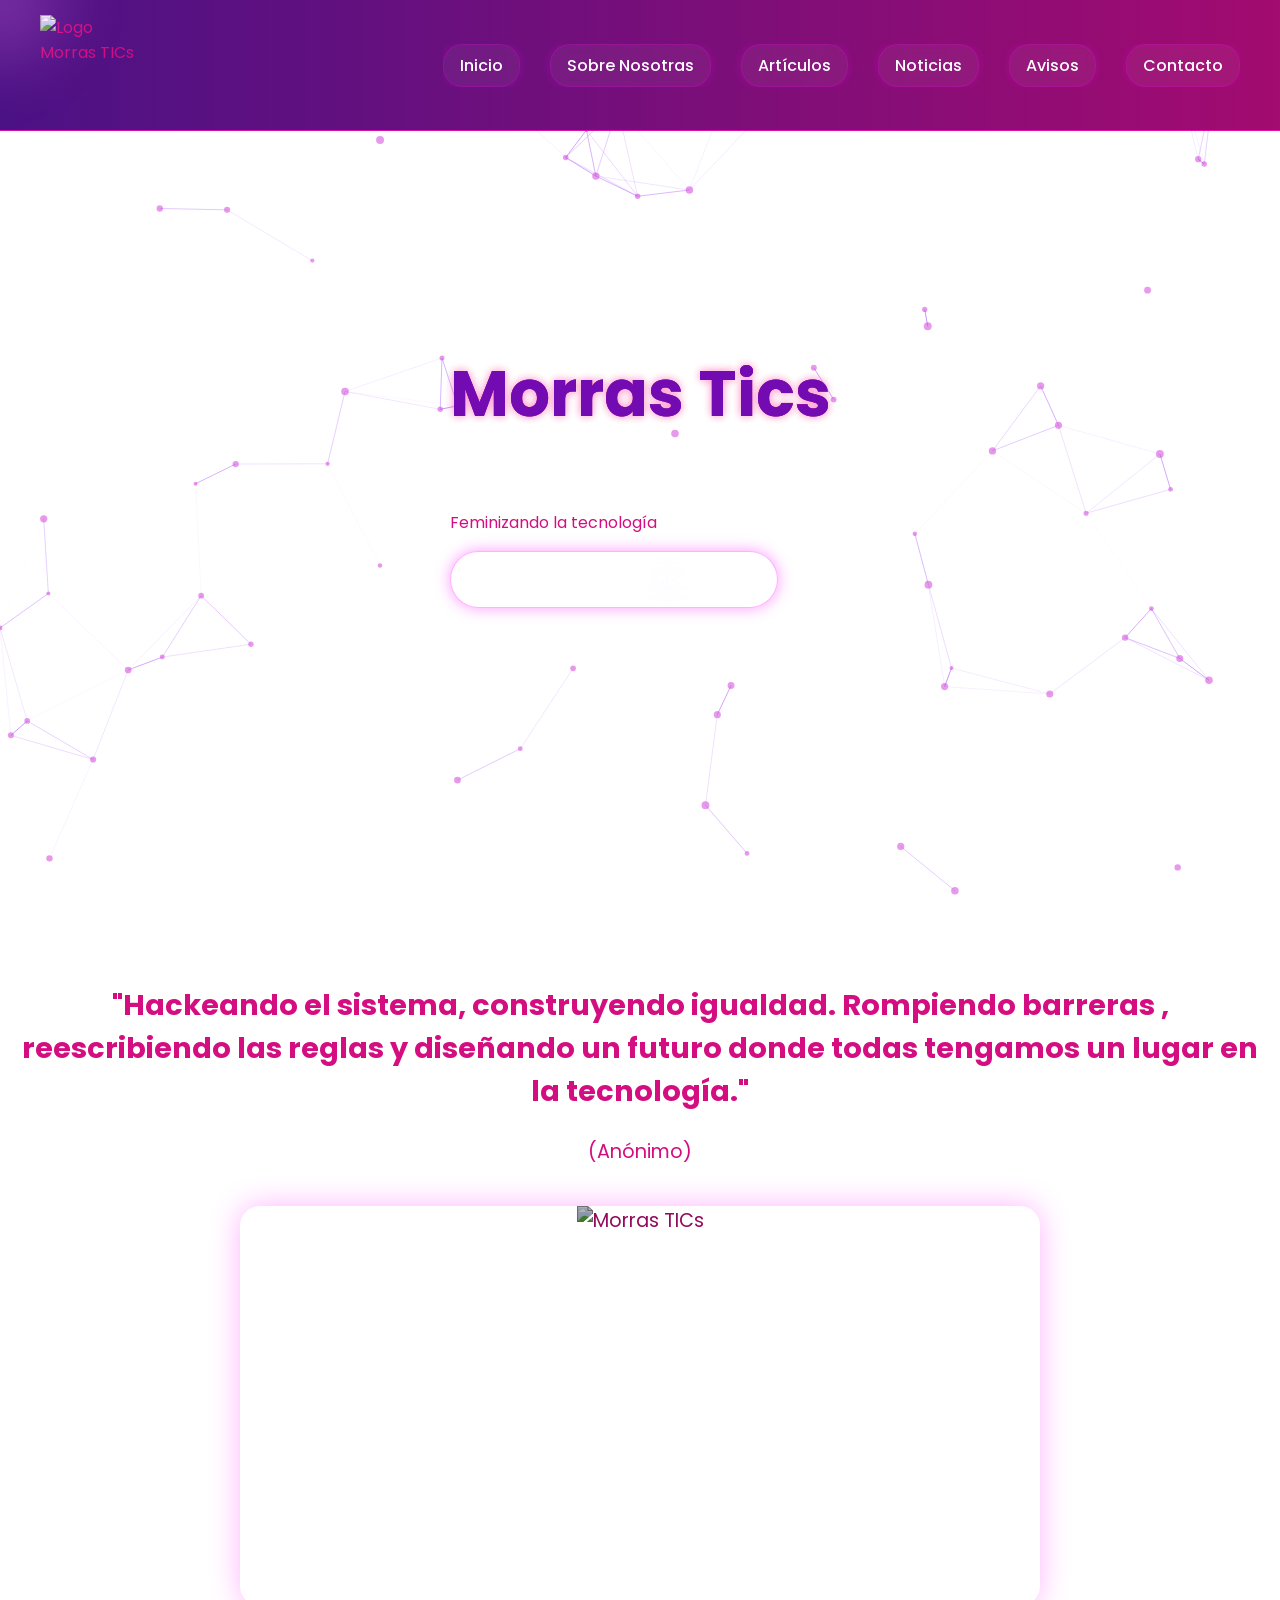
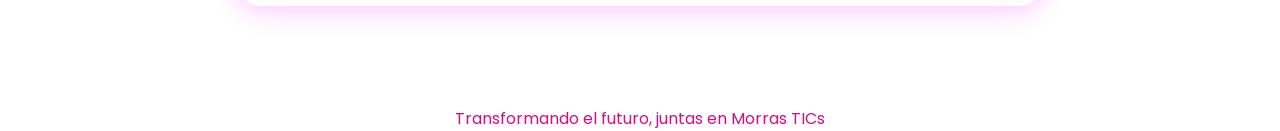
==== index.html @ bbebdf14 "Cambios a los estilos de la pagina de inicio" ====
<!DOCTYPE html>
<html lang="es">
<head>
  <meta charset="UTF-8">
  <meta name="viewport" content="width=device-width, initial-scale=1.0">
  <title>Morras Tics</title>
  <link rel="stylesheet" href="css/global.css">
  <link rel="stylesheet" href="css/styles.css">
</head>

<body>

<!-- ✅ cursor-luz DENTRO del body -->
<div class="cursor-luz"></div>

<header>
  <div class="logo-container">
    <img src="assets/img/logo-morras-tics.png" alt="Logo Morras TICs" class="logo-img">
  </div>
  <nav class="nav">
    <a href="index.html" class="activo">Inicio</a>
    <a href="SobreNosotras.html">Sobre Nosotras</a>
    <a href="Articulos.html">Artículos</a>
    <a href="Noticias.html">Noticias</a>
    <a href="avisos.html">Avisos</a>
    <a href="Contactos.html">Contacto</a>
  </nav>
</header>

<section class="hero">
  <canvas id="circuitos"></canvas>
  <div class="contenedor-hero">
    <h1 class="titulo glitch" data-text="Morras Tics">Morras Tics</h1>
    <p class="subtitulo">Feminizando la tecnología</p>
    <a href="#frase" class="boton">
      <span>Conoce más sobre nosotras</span>
    </a>
  </div>
</section>

<section id="frase" class="frase-seccion">
  <div class="frase-contenido">
    <h2 class="frase-texto">
      "Hackeando el sistema, construyendo igualdad.
      Rompiendo barreras , reescribiendo las reglas y diseñando un futuro donde todas tengamos un lugar en la tecnología."
    </h2>
    <span class="autor">(Anónimo)</span>
  </div>
  <div class="imagen-epica">
    <img src="assets/img/modificacion.png" alt="Morras TICs">
    <div class="overlay"></div>
  </div>
</section>

<footer>
 <center>Transformando el futuro, juntas en Morras TICs</center>
</footer>

<script src="js/script.js"></script>

</body>
</html>
---- css/global.css ----
/* ============================================================
   🎨 CONFIGURACIÓN GLOBAL (LO QUE AFECTA A TODO)
   ============================================================ */

/* Importamos la letra "Poppins" para que el texto se vea moderno */
@import url('https://fonts.googleapis.com/css2?family=Poppins:wght@300;400;600&display=swap');

* {
  box-sizing: border-box; /* Ayuda a que los tamaños de los cuadros no se descontrolen */
  scroll-behavior: smooth; /* Hace que al hacer clic en un link, la página "deslice" suavemente */
}

body {
  margin: 0;
  font-family: 'Poppins', sans-serif;
  /* Fondo con un degradado circular: del azul casi negro al negro total */
  background: radial-gradient(circle at top, #ffffff, #ffffff);
  color: #fff;
  overflow-x: hidden; /* Evita que la página baile de izquierda a derecha */
}

/* ============================================================
   🏢 CABECERA Y LOGO (EL TECHO DE LA WEB)
   ============================================================ */

header {
  position: fixed; /* Se queda siempre arriba de la pantalla */
  top: 0;
  width: 100%;
  display: flex; /* Alinea los elementos en fila */
  justify-content: space-between; /* Logo a la izquierda, menú a la derecha */
  align-items: center;
  padding: 15px 40px;
  z-index: 100; /* Asegura que esté por encima de todo */
background: linear-gradient(90deg, #4b1285 0%, #a20b70 100%);  backdrop-filter: blur(12px); /* Efecto de cristal borroso */
  border-bottom: 1px solid rgba(252,15,192, 0.76);
  flex-wrap: nowrap; /* Evita que el logo y menú se amontonen uno abajo de otro */
}

.logo-container {
  display: flex;
  align-items: center;
  gap: 12px;
  flex-shrink: 0; /* Impide que el logo se haga chiquito si falta espacio */
}

.logo-img {
  width: 80px;
  aspect-ratio: 1 / 1;
  object-fit: contain;
}

/* ============================================================
   🖱️ MENÚ DE NAVEGACIÓN (LOS BOTONES)
   ============================================================ */

.nav {
  display: flex;
  gap: 15px;
  align-items: center;
  overflow-x: auto; /* Si no caben los botones (en celular), permite deslizarlos de lado */
  scrollbar-width: none; /* Esconde la barrita de scroll para que se vea limpio */
}

.nav::-webkit-scrollbar { display: none; } /* Lo mismo para Chrome/Safari */

.nav a {
  padding: 8px 16px;
  border-radius: 20px;
  text-decoration: none; /* Quita el subrayado */
  color: #fff;
  font-weight: 500;
  transition: 0.3s;
  background: rgba(255, 255, 255, 0.05);
  border: 1px solid rgba(255, 0, 255, 0.2);
  white-space: nowrap; /* Evita que el texto del botón se rompa en dos líneas */
}

/* Cuando pasas el mouse por encima del botón */
.nav a:hover {
  color: #ff00ff; /* Cambia a rosa neón */
  box-shadow: 0 0 20px #ff00ff; /* Brilla como un foco neón */
  transform: translateY(-2px); /* Sube un poquito */
}

/* ============================================================
   ✨ EFECTOS ESPECIALES (GLITCH Y LUZ)
   ============================================================ */

/* El círculo de luz que sigue al ratón */
.cursor-luz {
  position: fixed;
  width: 200px;
  height: 200px;
  background: radial-gradient(circle, #ff00ff40, transparent 70%);
  pointer-events: none; /* El mouse no "choca" con este círculo */
  border-radius: 50%;
  transform: translate(-50%, -50%);
  z-index: 9999;
  filter: blur(20px);
}

/* Título con efecto de "error visual" o Glitch */
.glitch {
  position: relative;
  color: #ffffff;
  text-shadow: 0 0 20px #ff00ff;
}

/* Contenedor del título para asegurar que el brillo no se corte */
.glitch {
  position: relative;
  display: inline-block;
  color: #ffffff;
  /* Un resplandor base muy tenue */
  text-shadow: 0 0 10px rgba(245, 0, 135, 0.2); 
}

.glitch::before, .glitch::after {
  content: attr(data-text);
  position: absolute;
  top: 0;
  left: 0;
  width: 100%;
  height: 100%;
  opacity: 0.8; /* Subimos un poco la opacidad para que se note más */
}

.glitch::before {
  color: #f50087; /* Rosa Mexicano */
  z-index: -1;
  /* Animación: Movimiento + Cambio de brillo */
  animation: elegantVibrationTop 1.5s ease-in-out infinite;
}

.glitch::after {
  color: #4b1285; /* Morado Profundo */
  z-index: -2;
  animation: elegantVibrationBottom 1.5s ease-in-out infinite;
}

/* Animación: Movimiento sutil + Resplandor variable */
@keyframes elegantVibrationTop {
  0%, 100% { 
    transform: translate(0); 
    filter: blur(0px);
  }
  15% { 
    transform: translate(-2px, 1px); 
    filter: blur(1px); /* Un pequeño desenfoque lo hace ver más "luz" que "error" */
  }
  30% { 
    transform: translate(0); 
    filter: blur(0px);
  }
}

@keyframes elegantVibrationBottom {
  0%, 100% { 
    transform: translate(0); 
    filter: blur(0px);
  }
  15% { 
    transform: translate(2px, -1px); 
    filter: blur(1.5px);
    opacity: 0.5;
  }
  30% { 
    transform: translate(0); 
    filter: blur(0px);
  }
}

/* ============================================================
   📱 ADAPTACIÓN PARA CELULARES
   ============================================================ */

@media (max-width: 768px) {
  .titulo { font-size: 2.5rem; }
  
  header {
    padding: 10px 15px; /* Menos espacio en los bordes */
  }

  .nav a {
    font-size: 0.78rem; /* Letra un poco más chica para que quepan más botones */
    padding: 6px 10px;
  }

  .bloque {
    flex-direction: column; /* Pone la imagen arriba y el texto abajo */
    text-align: center;
  }
}

/* Instrucciones para las animaciones del Glitch */
@keyframes glitchTop {
  0%   { clip-path: inset(0 0 80% 0); transform: translate(-2px, -2px); }
  50%  { clip-path: inset(0 0 20% 0); transform: translate(2px, 2px); }
  100% { clip-path: inset(0 0 80% 0); transform: translate(-2px, -2px); }
}

@keyframes glitchBottom {
  0%   { clip-path: inset(80% 0 0 0); transform: translate(2px, 2px); }
  50%  { clip-path: inset(20% 0 0 0); transform: translate(-2px, -2px); }
  100% { clip-path: inset(80% 0 0 0); transform: translate(2px, 2px); }
}
---- css/styles.css ----
/* Importamos una fuente bonita (Poppins) desde Google */
@import url('https://fonts.googleapis.com/css2?family=Poppins:wght@300;400;600&display=swap');

* {
  /* Esto hace que el tamaño de las cajas sea más fácil de calcular */
  box-sizing: border-box;
  /* Hace que al movernos por la página, el scroll sea suave y no de golpe */
  scroll-behavior: smooth;
}

body {
  margin: 0; /* Quita los espacios en blanco automáticos en los bordes */
  font-family: 'Poppins', sans-serif; /* Aplica la fuente que importamos */
  background: #fffff; /* Color de fondo rosa suave */
  color: rgb(212, 13, 129); /* Color de las letras (un rosa fuerte) */
  overflow-x: hidden; /* Evita que la página se mueva hacia los lados */
}

/* ============================================================
   BARRA DE NAVEGACIÓN (HEADER)
   ============================================================ */

header {
  position: fixed; /* Se queda pegada arriba aunque bajes en la página */
  top: 0;
  width: 100%;
  display: flex; /* Alinea logo y menú en una fila */
  justify-content: space-between; /* Pone el logo a la izquierda y el menú a la derecha */
  align-items: center; /* Los centra verticalmente */
  padding: 15px 40px;
  z-index: 100; /* Asegura que siempre esté por encima de todo lo demás */
  background: linear-gradient(90deg, #4b1285 0%, #a20b70 100%);  backdrop-filter: blur(12px); /* Efecto de vidrio esmerilado/borroso */
  border-bottom: 1px solid rgba(252,15,192, 0.76); /* Línea delgadita abajo */
}

.logo-img {
  width: 100px;
  aspect-ratio: 1 / 1; /* Mantiene el logo siempre cuadrado */
  object-fit: contain; /* Ajusta la imagen sin que se corte */
}

/* El contenedor de los botones del menú */
.nav {
  display: flex;
  gap: 30px; /* Espacio entre cada botón */
  align-items: center;
}

/* Estilo de los links de navegación */
.nav a {
  position: relative;
  padding: 8px 16px;
  border-radius: 20px;
  text-decoration: none; /* Quita el subrayado feo de los links */
  color: #ffffff;
  font-weight: 500;
  transition: 0.3s; /* Hace que los cambios de color sean suaves */
  background: rgba(255, 255, 255, 0.05);
  backdrop-filter: blur(6px);
  border: 1px solid rgba(255, 0, 255, 0.2);
  box-shadow: 0 0 10px rgba(255, 0, 255, 0.2);
}

/* Efecto cuando pasas el mouse por encima de los botones */
.nav a:hover {
  color: #cf8bf4; /* Cambia a rosa neón */
  box-shadow: 0 0 20px #ee83ee, inset 0 0 10px #ce92ce; /* Brillo neón */
  transform: translateY(-2px); /* El botón sube un poquito */
}

/* ============================================================
   SECCIÓN DE BIENVENIDA (HERO)
   ============================================================ */

.hero {
  height: 100vh; /* Ocupa el 100% del alto de la pantalla */
  display: flex;
  justify-content: center;
  align-items: center;
  flex-direction: column; /* Pone el título arriba y el contenido abajo */
}

/* Fondo especial (si usas un fondo animado con código JavaScript) */
canvas {
  position: absolute;
  width: 100%;
  height: 100%;
}

.titulo {
  font-size: 4rem; /* Tamaño de letra muy grande */
  color: #720cb2;
  text-align: center;
}

/* ============================================================
   IMAGEN ÉPICA Y EFECTOS
   ============================================================ */

.imagen-epica {
  position: relative;
  width: 90%;
  max-width: 800px;
  height: 400px;
  border-radius: 20px;
  overflow: hidden; /* Corta cualquier cosa que se salga de las esquinas redondeadas */
  margin: 40px auto; /* Centra la caja horizontalmente */
  display: block;
  box-shadow: 0 0 30px rgba(255, 0, 255, 0.3);
  transition: 0.4s;
}

.imagen-epica img {
  width: 100%;
  height: 100%;
  object-fit: cover; /* La imagen rellena el cuadro sin deformarse */
  filter: brightness(0.7); /* La oscurece un poquito */
  transition: 0.4s;
}

/* ============================================================
   OTROS ELEMENTOS
   ============================================================ */

.boton {
  display: inline-block;
  padding: 15px 45px;
  border-radius: 40px;
  text-decoration: none;
  color: white;
  font-weight: 600;
  background: rgba(255, 255, 255, 0.08);
  backdrop-filter: blur(10px);
  border: 1px solid rgba(255, 0, 255, 0.3);
  box-shadow: 0 0 15px rgba(255, 0, 255, 0.4);
  cursor: pointer;
}

.frase-seccion {
  padding: 60px 20px;
  text-align: center;
  font-size: 1.2rem;
}

/* El círculo de luz que sigue al cursor (requiere JavaScript para moverse) */
.cursor-luz {
  position: fixed;
  width: 200px;
  height: 200px;
  background: radial-gradient(circle, #e471e453, transparent 70%);
  pointer-events: none;
  border-radius: 50%;
  transform: translate(-50%, -50%); /* Lo centra exactamente en la punta del mouse */
  z-index: 999;
}

/* ============================================================
   ADAPTACIÓN PARA CELULARES (RESPONSIVIDAD)
   ============================================================ */

@media (max-width: 768px) {
  /* Si la pantalla es pequeña (como un celular), aplicamos estos cambios: */
  .titulo {
    font-size: 2.5rem; /* Letra más pequeña */
  }

  .imagen-epica {
    height: 250px; /* Imagen menos alta */
    margin-top: 120px;
  }

  header {
    padding: 10px 20px;
  }

  .nav {
    gap: 10px; /* Menos espacio entre links */
  }

  .nav a {
    font-size: 0.8rem;
    padding: 5px 10px;
  }
}
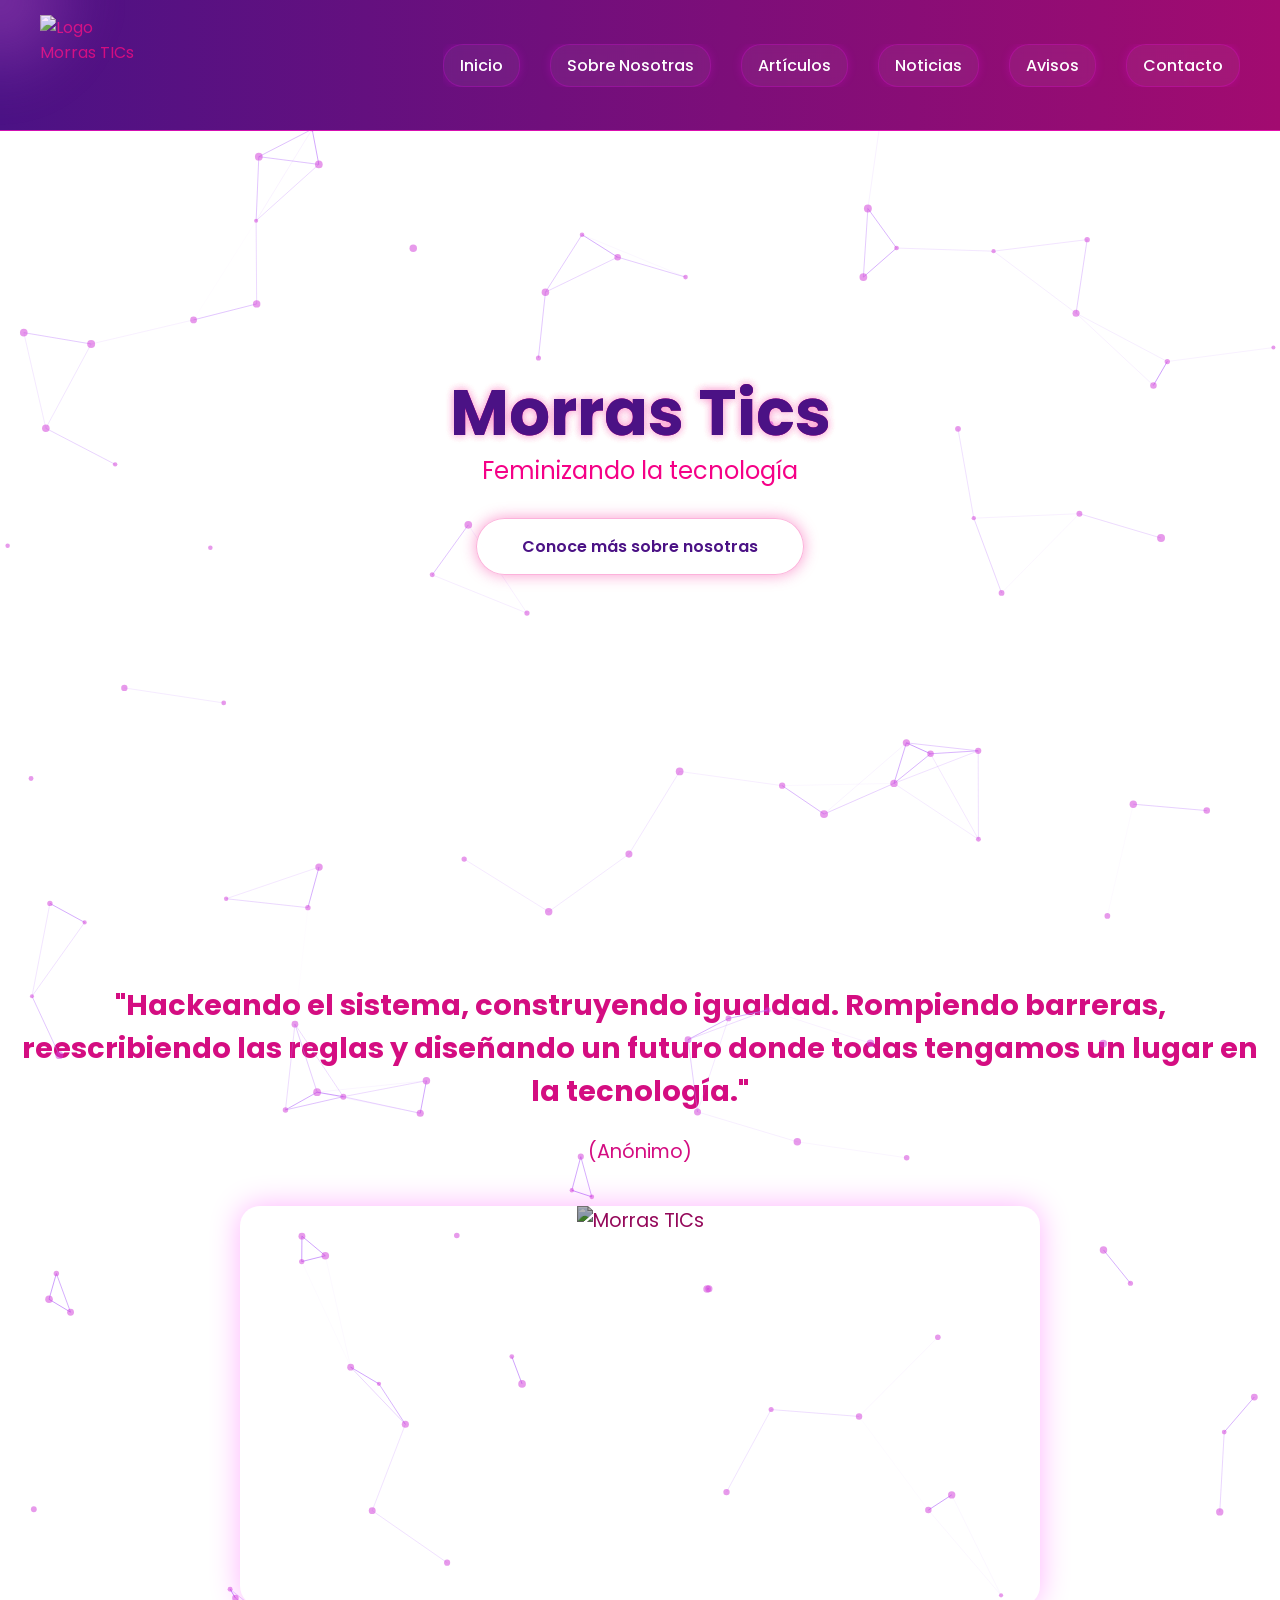
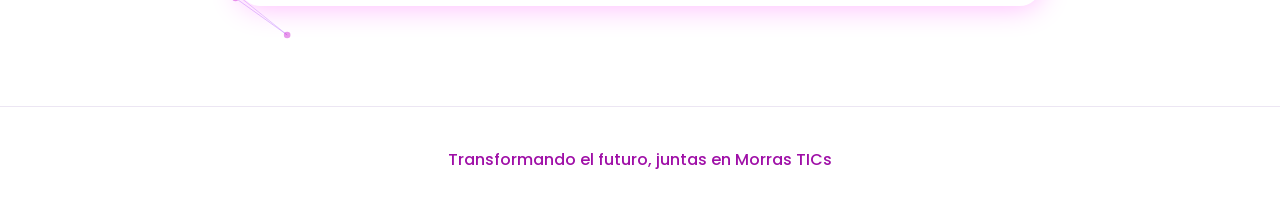
==== commit 1683addb: "Cambios en estilos de páginas inicio y sobre nosotras" ====
--- a/index.html
+++ b/index.html
@@ -26,31 +26,35 @@
     <a href="Contactos.html">Contacto</a>
   </nav>
 </header>
+<div class="page-wrapper">
+  
+  <canvas id="circuitos"></canvas>
 
-<section class="hero">
-  <canvas id="circuitos"></canvas>
-  <div class="contenedor-hero">
-    <h1 class="titulo glitch" data-text="Morras Tics">Morras Tics</h1>
-    <p class="subtitulo">Feminizando la tecnología</p>
-    <a href="#frase" class="boton">
-      <span>Conoce más sobre nosotras</span>
-    </a>
-  </div>
-</section>
+  <section class="hero">
+    <div class="contenedor-hero">
+      <h1 class="titulo glitch" data-text="Morras Tics">Morras Tics</h1>
+      <p class="subtitulo">Feminizando la tecnología</p>
+      <a href="#frase" class="boton">
+        <span>Conoce más sobre nosotras</span>
+      </a>
+    </div>
+  </section>
 
-<section id="frase" class="frase-seccion">
-  <div class="frase-contenido">
-    <h2 class="frase-texto">
-      "Hackeando el sistema, construyendo igualdad.
-      Rompiendo barreras , reescribiendo las reglas y diseñando un futuro donde todas tengamos un lugar en la tecnología."
-    </h2>
-    <span class="autor">(Anónimo)</span>
-  </div>
-  <div class="imagen-epica">
-    <img src="assets/img/modificacion.png" alt="Morras TICs">
-    <div class="overlay"></div>
-  </div>
-</section>
+  <section id="frase" class="frase-seccion">
+    <div class="frase-contenido">
+      <h2 class="frase-texto">
+        "Hackeando el sistema, construyendo igualdad.
+        Rompiendo barreras, reescribiendo las reglas y diseñando un futuro donde todas tengamos un lugar en la tecnología."
+      </h2>
+      <span class="autor">(Anónimo)</span>
+    </div>
+    <div class="imagen-epica">
+      <img src="assets/img/modificacion.png" alt="Morras TICs">
+      <div class="overlay"></div>
+    </div>
+  </section>
+
+</div>
 
 <footer>
  <center>Transformando el futuro, juntas en Morras TICs</center>
--- a/css/global.css
+++ b/css/global.css
@@ -68,7 +68,7 @@
   padding: 8px 16px;
   border-radius: 20px;
   text-decoration: none; /* Quita el subrayado */
-  color: #fff;
+  color: #630d80;
   font-weight: 500;
   transition: 0.3s;
   background: rgba(255, 255, 255, 0.05);
--- a/css/styles.css
+++ b/css/styles.css
@@ -11,7 +11,7 @@
 body {
   margin: 0; /* Quita los espacios en blanco automáticos en los bordes */
   font-family: 'Poppins', sans-serif; /* Aplica la fuente que importamos */
-  background: #fffff; /* Color de fondo rosa suave */
+  background: #ffffff; /* Color de fondo rosa suave */
   color: rgb(212, 13, 129); /* Color de las letras (un rosa fuerte) */
   overflow-x: hidden; /* Evita que la página se mueva hacia los lados */
 }
@@ -72,25 +72,49 @@
    SECCIÓN DE BIENVENIDA (HERO)
    ============================================================ */
 
+/* Esto envuelve el Hero y la Frase */
+.page-wrapper {
+  position: relative; /* Importante para que el canvas sepa dónde alinearse */
+  width: 100%;
+}
+
 .hero {
-  height: 100vh; /* Ocupa el 100% del alto de la pantalla */
+  height: 100vh;
   display: flex;
   justify-content: center;
-  align-items: center;
-  flex-direction: column; /* Pone el título arriba y el contenido abajo */
+  align-items: center;    /* ESTO centra los elementos horizontalmente */
+  flex-direction: column;
+  text-align: center;      /* ESTO asegura que el texto dentro se alinee al medio */
 }
 
 /* Fondo especial (si usas un fondo animado con código JavaScript) */
 canvas {
   position: absolute;
-  width: 100%;
-  height: 100%;
+  top: 0;
+  left: 0;
+  width: 100%;
+  height: 100%; /* Ahora medirá el alto total de Hero + Frase */
+  z-index: 0;    /* Lo ponemos al fondo */
+  pointer-events: none; /* Para que puedas hacer clic en el botón */
 }
 
 .titulo {
-  font-size: 4rem; /* Tamaño de letra muy grande */
-  color: #720cb2;
+  font-size: 4rem;
+  color: #4b1285; /* Morado Morras TIC's */
   text-align: center;
+  margin-bottom: 0; /* ESTO quita el espacio de abajo del título */
+  line-height: 1.1; /* Ajusta la altura de la línea para que no sea tan alta */
+}
+
+.subtitulo {
+  color: #f50087; /* Rosa Mexicano */
+  font-size: 1.5rem;
+  margin-top: 5px;   /* Un espacio muy pequeño para que no se peguen tanto */
+  margin-bottom: 30px; /* Espacio antes del botón */
+  text-align: center;
+  width: 100%;
+  position: relative;
+  z-index: 10;
 }
 
 /* ============================================================
@@ -127,19 +151,39 @@
   padding: 15px 45px;
   border-radius: 40px;
   text-decoration: none;
-  color: white;
+  background: rgba(255, 255, 255, 0.8); 
+  color: #4b1285; 
   font-weight: 600;
-  background: rgba(255, 255, 255, 0.08);
   backdrop-filter: blur(10px);
-  border: 1px solid rgba(255, 0, 255, 0.3);
-  box-shadow: 0 0 15px rgba(255, 0, 255, 0.4);
+  border: 1px solid rgba(245, 0, 135, 0.3);
+  box-shadow: 0 0 15px rgba(245, 0, 135, 0.4);
   cursor: pointer;
+  transition: 0.3s;
+}
+
+.boton:hover {
+  background: rgba(255, 255, 255, 1);
+  box-shadow: 0 0 25px rgba(245, 0, 135, 0.6);
+  transform: translateY(-2px);
 }
 
 .frase-seccion {
   padding: 60px 20px;
   text-align: center;
   font-size: 1.2rem;
+}
+
+footer {
+  padding: 40px 20px;     /* Espacio para que no quede pegado al borde */
+  text-align: center;     /* Centra el texto */
+  color: #9f0fa7;         /* Morado Morras TIC's */
+  font-size: 1rem;
+  font-weight: 500;
+  width: 100%;
+  position: relative;
+  z-index: 10;            /* Por encima del canvas de circuitos */
+  background: transparent;/* Para que se sigan viendo los puntos atrás */
+  border-top: 1px solid rgba(75, 18, 133, 0.1); /* Una línea muy sutil para separar */
 }
 
 /* El círculo de luz que sigue al cursor (requiere JavaScript para moverse) */
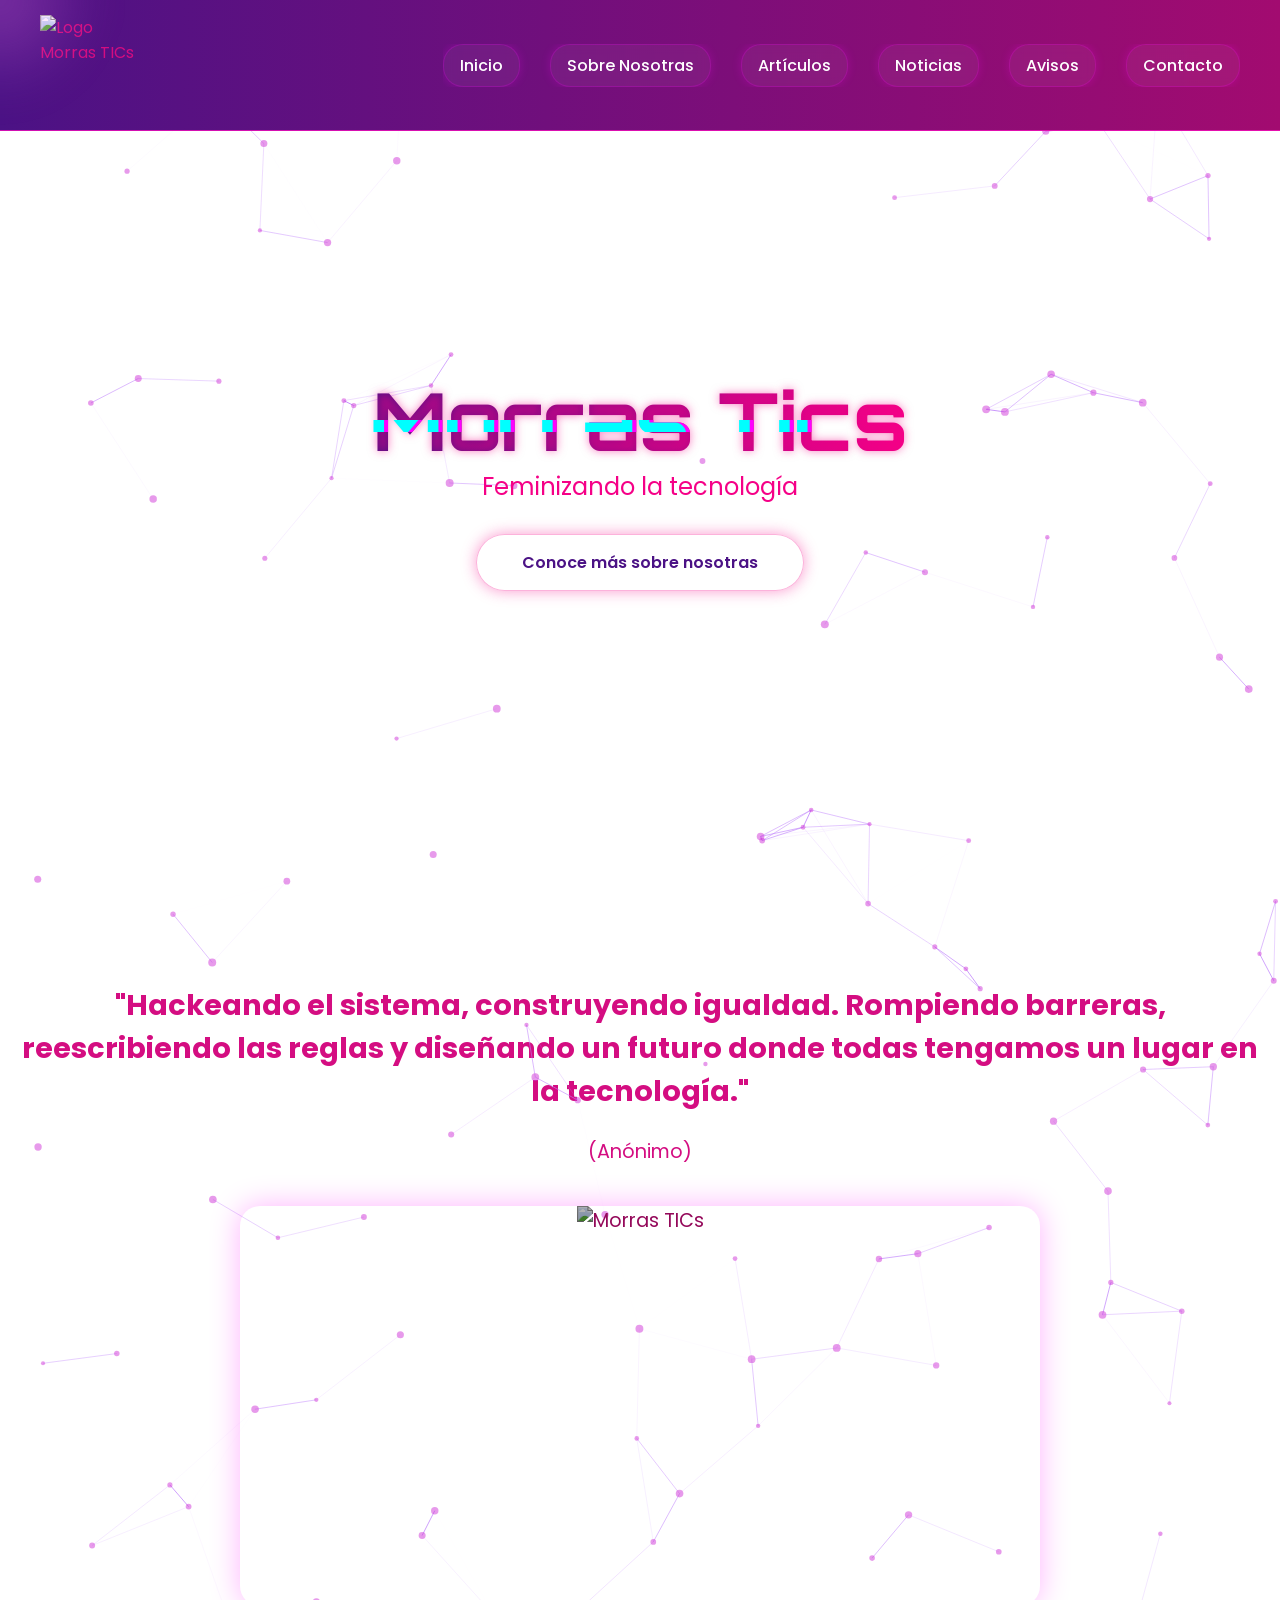
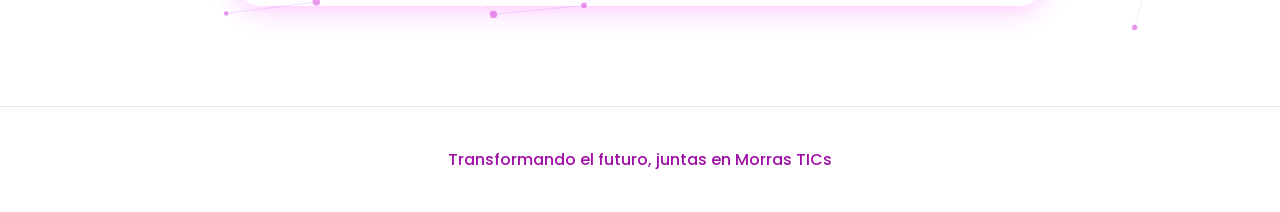
==== commit ae9e591a: "Improve index page title with Orbitron font, glitch effect, and animations - Import 'Orbitron' Googl" ====
--- a/index.html
+++ b/index.html
@@ -4,6 +4,9 @@
   <meta charset="UTF-8">
   <meta name="viewport" content="width=device-width, initial-scale=1.0">
   <title>Morras Tics</title>
+  <link rel="preconnect" href="https://fonts.googleapis.com">
+  <link rel="preconnect" href="https://fonts.gstatic.com" crossorigin>
+  <link href="https://fonts.googleapis.com/css2?family=Orbitron:wght@400..900&display=swap" rel="stylesheet">
   <link rel="stylesheet" href="css/global.css">
   <link rel="stylesheet" href="css/styles.css">
 </head>
--- a/css/global.css
+++ b/css/global.css
@@ -100,20 +100,23 @@
   filter: blur(20px);
 }
 
-/* Título con efecto de "error visual" o Glitch */
-.glitch {
-  position: relative;
-  color: #ffffff;
-  text-shadow: 0 0 20px #ff00ff;
-}
-
-/* Contenedor del título para asegurar que el brillo no se corte */
+/* Título con efecto de "error visual" o Glitch Mejorado */
 .glitch {
   position: relative;
   display: inline-block;
   color: #ffffff;
-  /* Un resplandor base muy tenue */
-  text-shadow: 0 0 10px rgba(245, 0, 135, 0.2); 
+  /* Un resplandor base */
+  text-shadow: 0 0 10px rgba(245, 0, 135, 0.5);
+  animation: neon-pulse 2s infinite ease-in-out;
+}
+
+@keyframes neon-pulse {
+  0%, 100% {
+    text-shadow: 0 0 10px rgba(245, 0, 135, 0.5), 0 0 20px rgba(245, 0, 135, 0.3);
+  }
+  50% {
+    text-shadow: 0 0 20px rgba(245, 0, 135, 0.8), 0 0 40px rgba(245, 0, 135, 0.5), 0 0 60px rgba(245, 0, 135, 0.3);
+  }
 }
 
 .glitch::before, .glitch::after {
@@ -123,52 +126,68 @@
   left: 0;
   width: 100%;
   height: 100%;
-  opacity: 0.8; /* Subimos un poco la opacidad para que se note más */
 }
 
 .glitch::before {
-  color: #f50087; /* Rosa Mexicano */
-  z-index: -1;
-  /* Animación: Movimiento + Cambio de brillo */
-  animation: elegantVibrationTop 1.5s ease-in-out infinite;
+  left: 2px;
+  text-shadow: -2px 0 #ff00ff;
+  clip: rect(44px, 450px, 56px, 0);
+  animation: glitch-anim 5s infinite linear alternate-reverse;
 }
 
 .glitch::after {
-  color: #4b1285; /* Morado Profundo */
-  z-index: -2;
-  animation: elegantVibrationBottom 1.5s ease-in-out infinite;
-}
-
-/* Animación: Movimiento sutil + Resplandor variable */
-@keyframes elegantVibrationTop {
-  0%, 100% { 
-    transform: translate(0); 
-    filter: blur(0px);
-  }
-  15% { 
-    transform: translate(-2px, 1px); 
-    filter: blur(1px); /* Un pequeño desenfoque lo hace ver más "luz" que "error" */
-  }
-  30% { 
-    transform: translate(0); 
-    filter: blur(0px);
-  }
-}
-
-@keyframes elegantVibrationBottom {
-  0%, 100% { 
-    transform: translate(0); 
-    filter: blur(0px);
-  }
-  15% { 
-    transform: translate(2px, -1px); 
-    filter: blur(1.5px);
-    opacity: 0.5;
-  }
-  30% { 
-    transform: translate(0); 
-    filter: blur(0px);
-  }
+  left: -2px;
+  text-shadow: -2px 0 #00ffff;
+  clip: rect(44px, 450px, 56px, 0);
+  animation: glitch-anim2 5s infinite linear alternate-reverse;
+}
+
+@keyframes glitch-anim {
+  0% { clip: rect(31px, 9999px, 94px, 0); }
+  5% { clip: rect(70px, 9999px, 71px, 0); }
+  10% { clip: rect(29px, 9999px, 83px, 0); }
+  15% { clip: rect(16px, 9999px, 91px, 0); }
+  20% { clip: rect(2px, 9999px, 23px, 0); }
+  25% { clip: rect(45px, 9999px, 92px, 0); }
+  30% { clip: rect(31px, 9999px, 41px, 0); }
+  35% { clip: rect(9px, 9999px, 35px, 0); }
+  40% { clip: rect(30px, 9999px, 59px, 0); }
+  45% { clip: rect(54px, 9999px, 63px, 0); }
+  50% { clip: rect(12px, 9999px, 76px, 0); }
+  55% { clip: rect(22px, 9999px, 25px, 0); }
+  60% { clip: rect(71px, 9999px, 97px, 0); }
+  65% { clip: rect(98px, 9999px, 94px, 0); }
+  70% { clip: rect(80px, 9999px, 3px, 0); }
+  75% { clip: rect(52px, 9999px, 62px, 0); }
+  80% { clip: rect(77px, 9999px, 5px, 0); }
+  85% { clip: rect(99px, 9999px, 83px, 0); }
+  90% { clip: rect(45px, 9999px, 23px, 0); }
+  95% { clip: rect(87px, 9999px, 64px, 0); }
+  100% { clip: rect(7px, 9999px, 79px, 0); }
+}
+
+@keyframes glitch-anim2 {
+  0% { clip: rect(65px, 9999px, 100px, 0); }
+  5% { clip: rect(52px, 9999px, 54px, 0); }
+  10% { clip: rect(79px, 9999px, 85px, 0); }
+  15% { clip: rect(18px, 9999px, 92px, 0); }
+  20% { clip: rect(62px, 9999px, 64px, 0); }
+  25% { clip: rect(84px, 9999px, 88px, 0); }
+  30% { clip: rect(16px, 9999px, 18px, 0); }
+  35% { clip: rect(35px, 9999px, 39px, 0); }
+  40% { clip: rect(11px, 9999px, 15px, 0); }
+  45% { clip: rect(19px, 9999px, 21px, 0); }
+  50% { clip: rect(76px, 9999px, 78px, 0); }
+  55% { clip: rect(9px, 9999px, 13px, 0); }
+  60% { clip: rect(89px, 9999px, 91px, 0); }
+  65% { clip: rect(27px, 9999px, 31px, 0); }
+  70% { clip: rect(48px, 9999px, 52px, 0); }
+  75% { clip: rect(69px, 9999px, 73px, 0); }
+  80% { clip: rect(3px, 9999px, 7px, 0); }
+  85% { clip: rect(58px, 9999px, 62px, 0); }
+  90% { clip: rect(93px, 9999px, 97px, 0); }
+  95% { clip: rect(41px, 9999px, 45px, 0); }
+  100% { clip: rect(2px, 9999px, 6px, 0); }
 }
 
 /* ============================================================
--- a/css/styles.css
+++ b/css/styles.css
@@ -87,6 +87,21 @@
   text-align: center;      /* ESTO asegura que el texto dentro se alinee al medio */
 }
 
+.contenedor-hero {
+  animation: fadeInUp 1.2s ease-out forwards;
+}
+
+@keyframes fadeInUp {
+  from {
+    opacity: 0;
+    transform: translateY(30px);
+  }
+  to {
+    opacity: 1;
+    transform: translateY(0);
+  }
+}
+
 /* Fondo especial (si usas un fondo animado con código JavaScript) */
 canvas {
   position: absolute;
@@ -99,11 +114,23 @@
 }
 
 .titulo {
-  font-size: 4rem;
-  color: #4b1285; /* Morado Morras TIC's */
+  font-family: 'Orbitron', sans-serif;
+  font-size: 5rem;
+  background: linear-gradient(90deg, #4b1285, #f50087, #4b1285);
+  background-size: 200% auto;
+  -webkit-background-clip: text;
+  background-clip: text;
+  color: transparent;
   text-align: center;
-  margin-bottom: 0; /* ESTO quita el espacio de abajo del título */
-  line-height: 1.1; /* Ajusta la altura de la línea para que no sea tan alta */
+  margin-bottom: 0;
+  line-height: 1.1;
+  animation: shine 3s linear infinite;
+}
+
+@keyframes shine {
+  to {
+    background-position: 200% center;
+  }
 }
 
 .subtitulo {
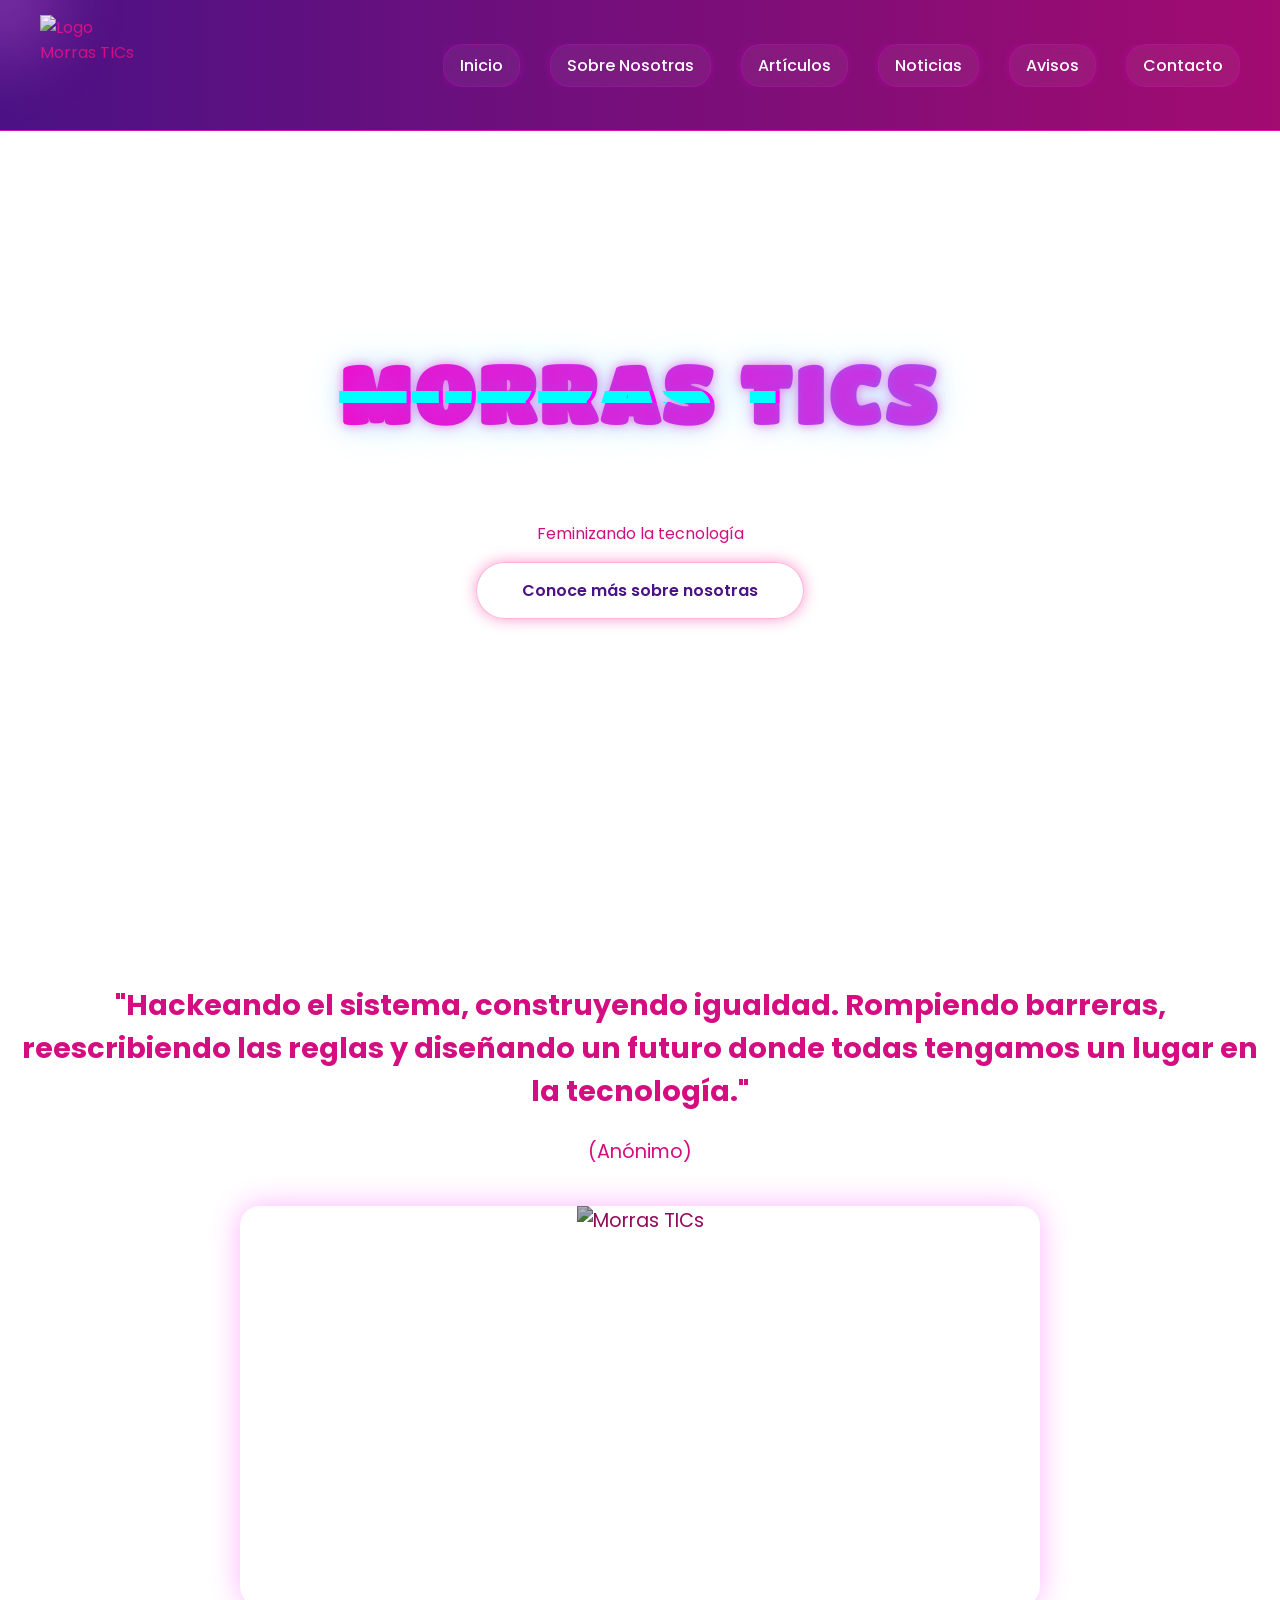
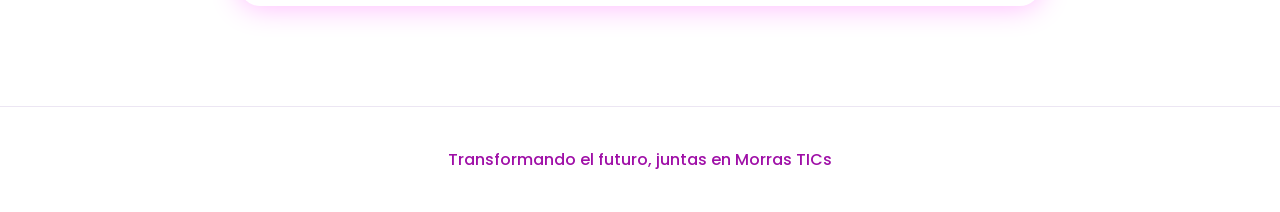
==== commit 3ae50c29: "cambios en la letra" ====
--- a/index.html
+++ b/index.html
@@ -4,9 +4,6 @@
   <meta charset="UTF-8">
   <meta name="viewport" content="width=device-width, initial-scale=1.0">
   <title>Morras Tics</title>
-  <link rel="preconnect" href="https://fonts.googleapis.com">
-  <link rel="preconnect" href="https://fonts.gstatic.com" crossorigin>
-  <link href="https://fonts.googleapis.com/css2?family=Orbitron:wght@400..900&display=swap" rel="stylesheet">
   <link rel="stylesheet" href="css/global.css">
   <link rel="stylesheet" href="css/styles.css">
 </head>
@@ -63,7 +60,5 @@
  <center>Transformando el futuro, juntas en Morras TICs</center>
 </footer>
 
-<script src="js/script.js"></script>
-
 </body>
 </html>
--- a/css/styles.css
+++ b/css/styles.css
@@ -1,6 +1,5 @@
 /* Importamos una fuente bonita (Poppins) desde Google */
-@import url('https://fonts.googleapis.com/css2?family=Poppins:wght@300;400;600&display=swap');
-
+@import url('https://fonts.googleapis.com/css2?family=Lobster&family=Notable&family=Titan+One&display=swap');
 * {
   /* Esto hace que el tamaño de las cajas sea más fácil de calcular */
   box-sizing: border-box;
@@ -87,21 +86,6 @@
   text-align: center;      /* ESTO asegura que el texto dentro se alinee al medio */
 }
 
-.contenedor-hero {
-  animation: fadeInUp 1.2s ease-out forwards;
-}
-
-@keyframes fadeInUp {
-  from {
-    opacity: 0;
-    transform: translateY(30px);
-  }
-  to {
-    opacity: 1;
-    transform: translateY(0);
-  }
-}
-
 /* Fondo especial (si usas un fondo animado con código JavaScript) */
 canvas {
   position: absolute;
@@ -114,34 +98,54 @@
 }
 
 .titulo {
-  font-family: 'Orbitron', sans-serif;
+  font-family: 'Titan One', sans-serif;
   font-size: 5rem;
-  background: linear-gradient(90deg, #4b1285, #f50087, #4b1285);
-  background-size: 200% auto;
+  text-align: center;
+  text-transform: uppercase;
+
+  background: linear-gradient(
+    90deg,
+    #ff00cc,
+    #a855f7,
+    #00e5ff,
+    #ff00cc
+  );
+
+  background-size: 300%;
+  
   -webkit-background-clip: text;
-  background-clip: text;
-  color: transparent;
-  text-align: center;
-  margin-bottom: 0;
-  line-height: 1.1;
-  animation: shine 3s linear infinite;
-}
-
-@keyframes shine {
-  to {
-    background-position: 200% center;
-  }
-}
-
-.subtitulo {
-  color: #f50087; /* Rosa Mexicano */
-  font-size: 1.5rem;
-  margin-top: 5px;   /* Un espacio muy pequeño para que no se peguen tanto */
-  margin-bottom: 30px; /* Espacio antes del botón */
-  text-align: center;
-  width: 100%;
-  position: relative;
-  z-index: 10;
+  -webkit-text-fill-color: transparent;
+
+  animation: brillo 6s linear infinite,
+             flotando 3s ease-in-out infinite;
+
+  letter-spacing: 4px;
+
+  text-shadow:
+    0 0 10px rgba(255,0,200,0.4),
+    0 0 20px rgba(168,85,247,0.3),
+    0 0 40px rgba(0,229,255,0.2);
+}
+
+/* Movimiento del gradiente */
+@keyframes brillo {
+  0% {
+    background-position: 0%;
+  }
+  100% {
+    background-position: 300%;
+  }
+}
+
+/* Movimiento flotante */
+@keyframes flotando {
+  0%, 300% {
+    transform: translateY(0px);
+  }
+
+  50% {
+    transform: translateY(-10px);
+  }
 }
 
 /* ============================================================
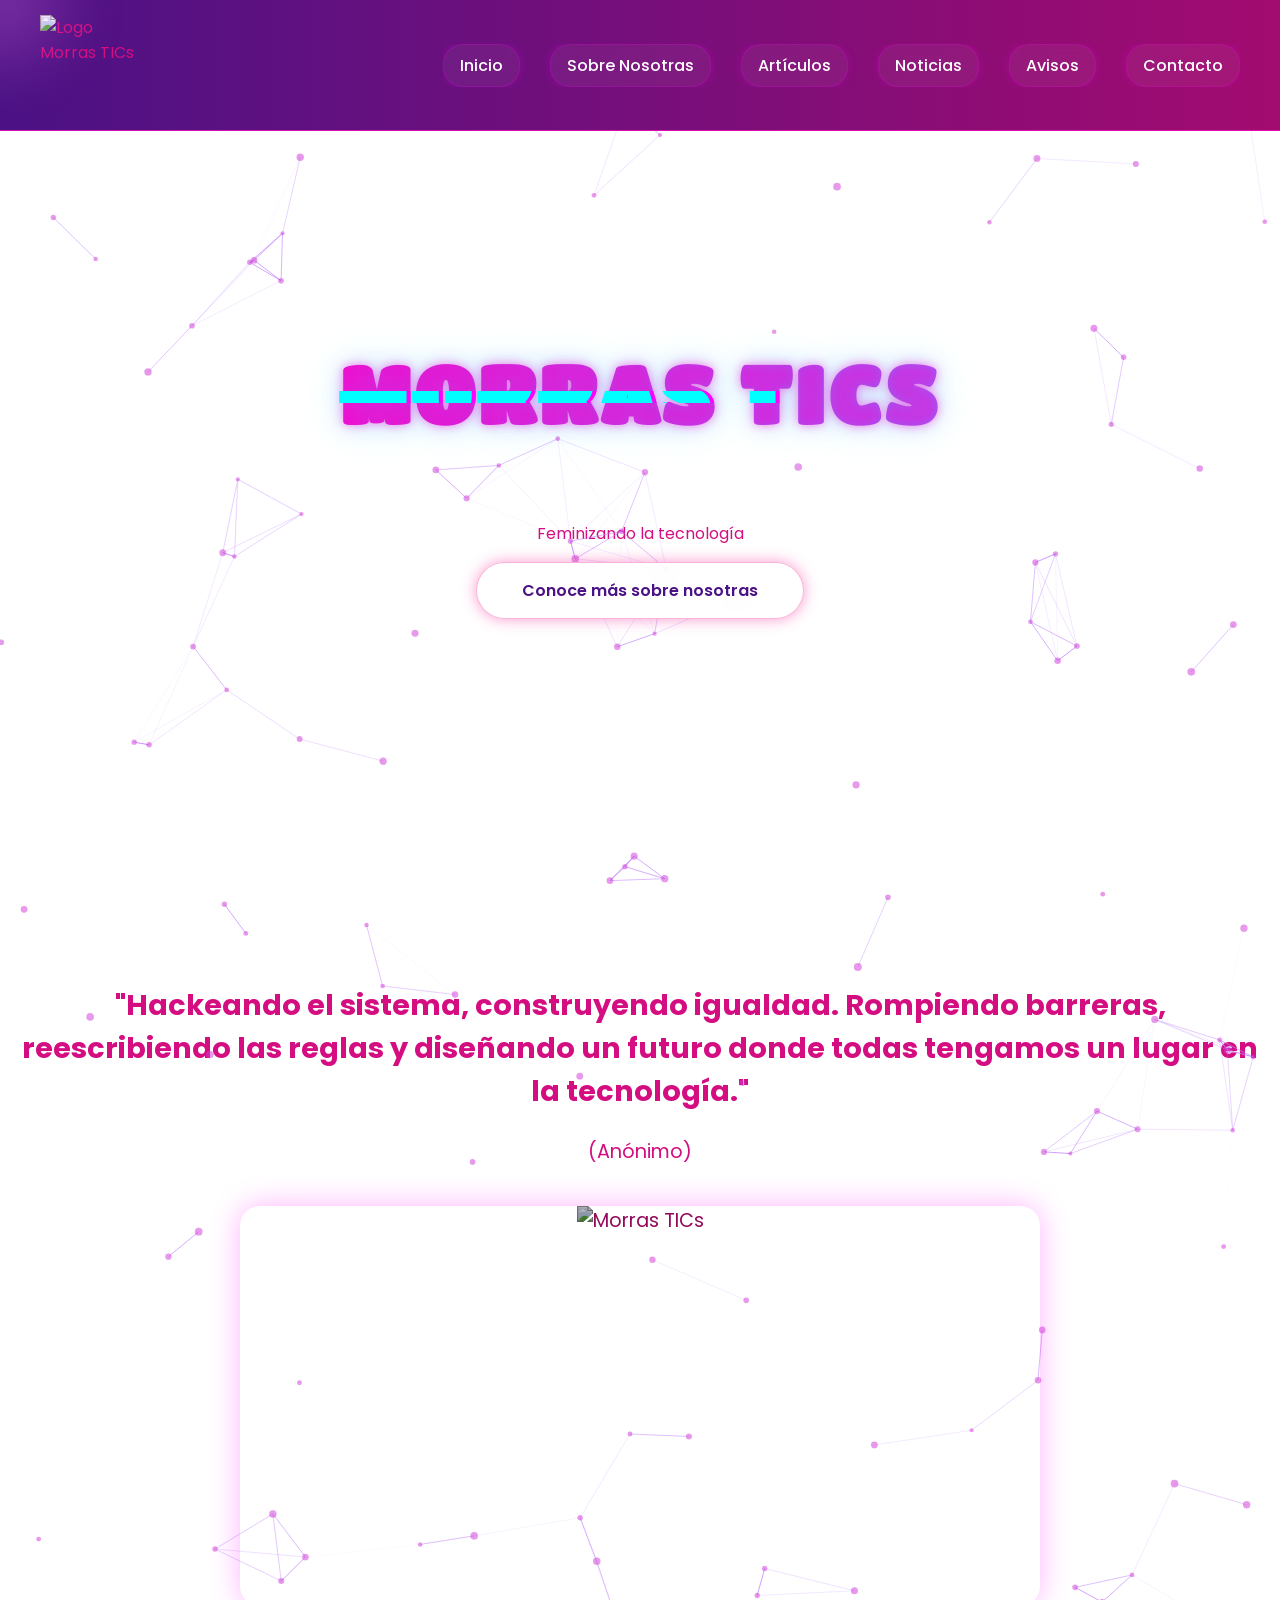
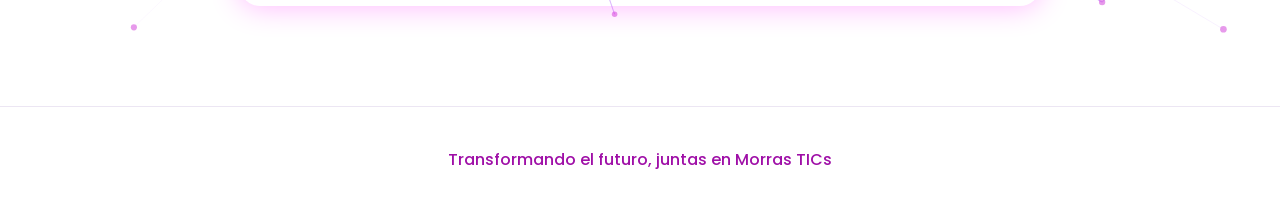
==== commit 16e24894: "Tarjetas" ====
--- a/index.html
+++ b/index.html
@@ -60,5 +60,7 @@
  <center>Transformando el futuro, juntas en Morras TICs</center>
 </footer>
 
+<script src="js/script.js"></script>
+
 </body>
 </html>
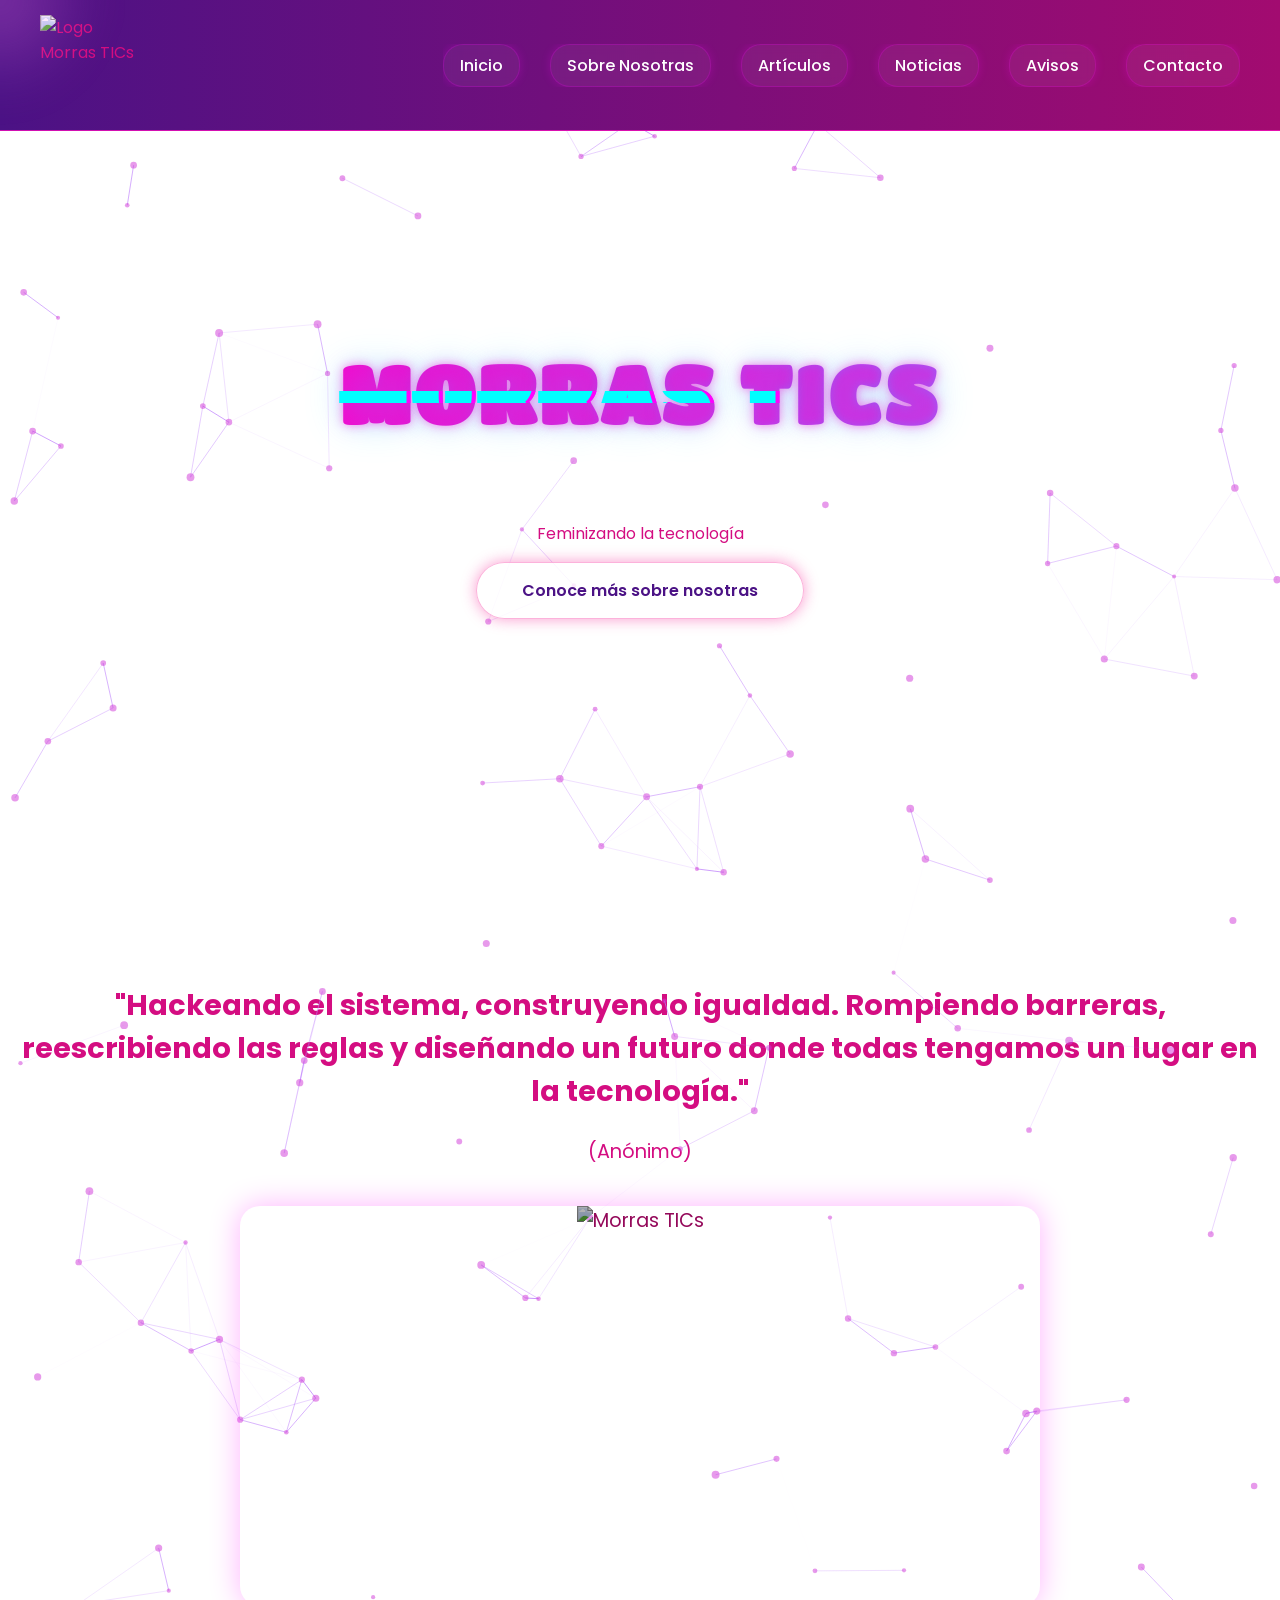
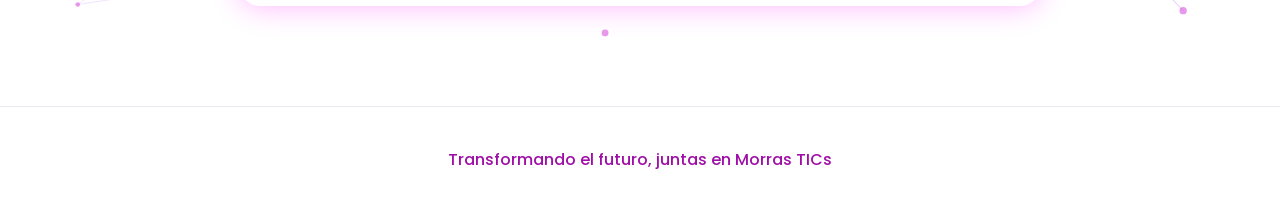
==== commit e0321307: "Merge pull request #2 from Morras-Tics/improve-index-title-visuals-8350650009125084717 Enhance Index" ====
--- a/index.html
+++ b/index.html
@@ -4,6 +4,9 @@
   <meta charset="UTF-8">
   <meta name="viewport" content="width=device-width, initial-scale=1.0">
   <title>Morras Tics</title>
+  <link rel="preconnect" href="https://fonts.googleapis.com">
+  <link rel="preconnect" href="https://fonts.gstatic.com" crossorigin>
+  <link href="https://fonts.googleapis.com/css2?family=Orbitron:wght@400..900&display=swap" rel="stylesheet">
   <link rel="stylesheet" href="css/global.css">
   <link rel="stylesheet" href="css/styles.css">
 </head>
--- a/css/styles.css
+++ b/css/styles.css
@@ -86,6 +86,21 @@
   text-align: center;      /* ESTO asegura que el texto dentro se alinee al medio */
 }
 
+.contenedor-hero {
+  animation: fadeInUp 1.2s ease-out forwards;
+}
+
+@keyframes fadeInUp {
+  from {
+    opacity: 0;
+    transform: translateY(30px);
+  }
+  to {
+    opacity: 1;
+    transform: translateY(0);
+  }
+}
+
 /* Fondo especial (si usas un fondo animado con código JavaScript) */
 canvas {
   position: absolute;
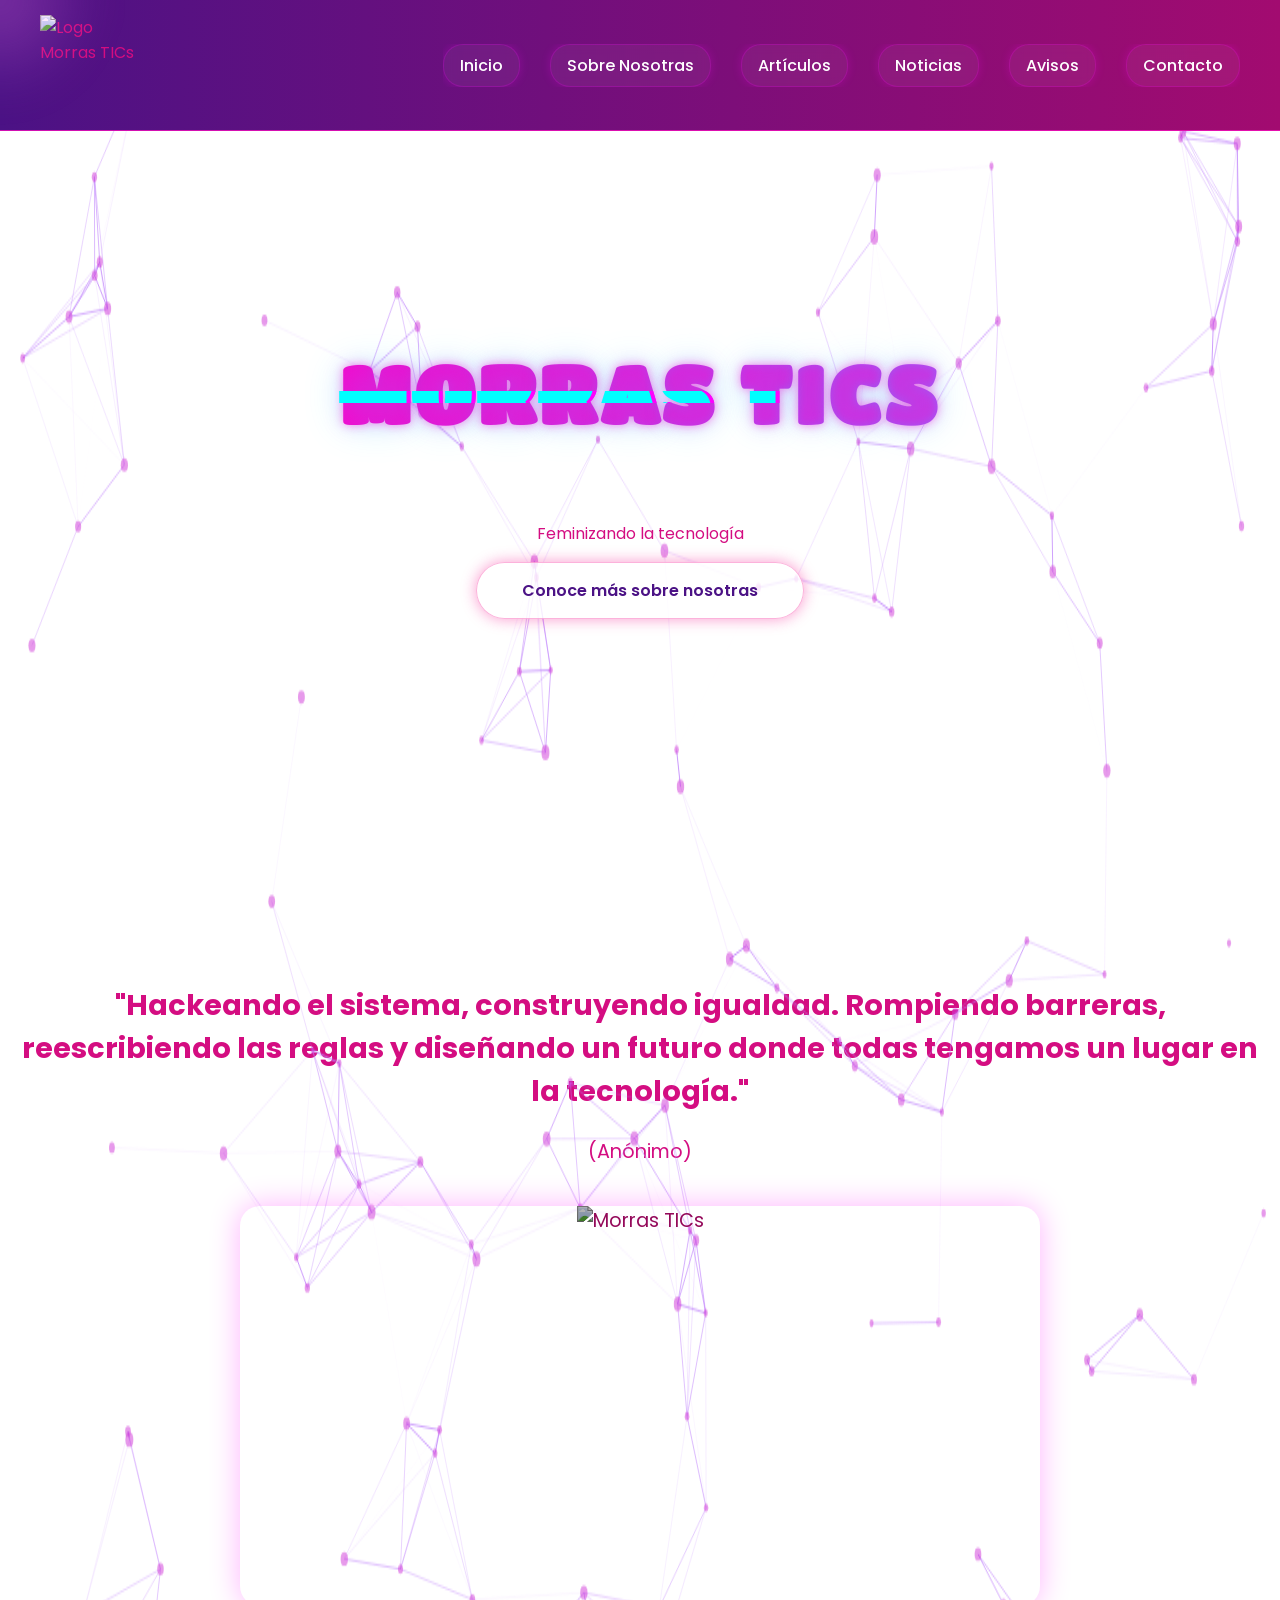
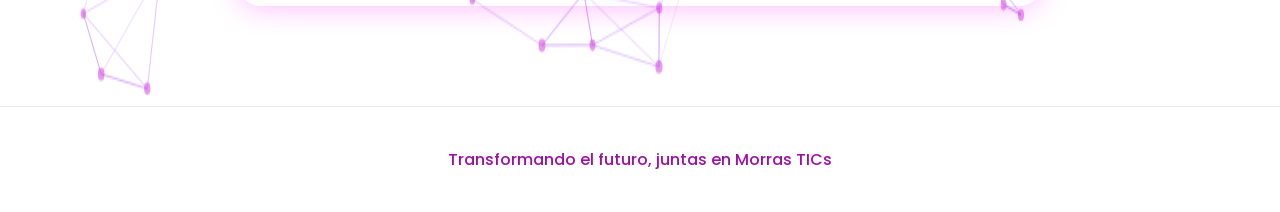
==== commit 65dcfc16: "Index" ====
--- a/index.html
+++ b/index.html
@@ -50,6 +50,7 @@
         Rompiendo barreras, reescribiendo las reglas y diseñando un futuro donde todas tengamos un lugar en la tecnología."
       </h2>
       <span class="autor">(Anónimo)</span>
+      
     </div>
     <div class="imagen-epica">
       <img src="assets/img/modificacion.png" alt="Morras TICs">
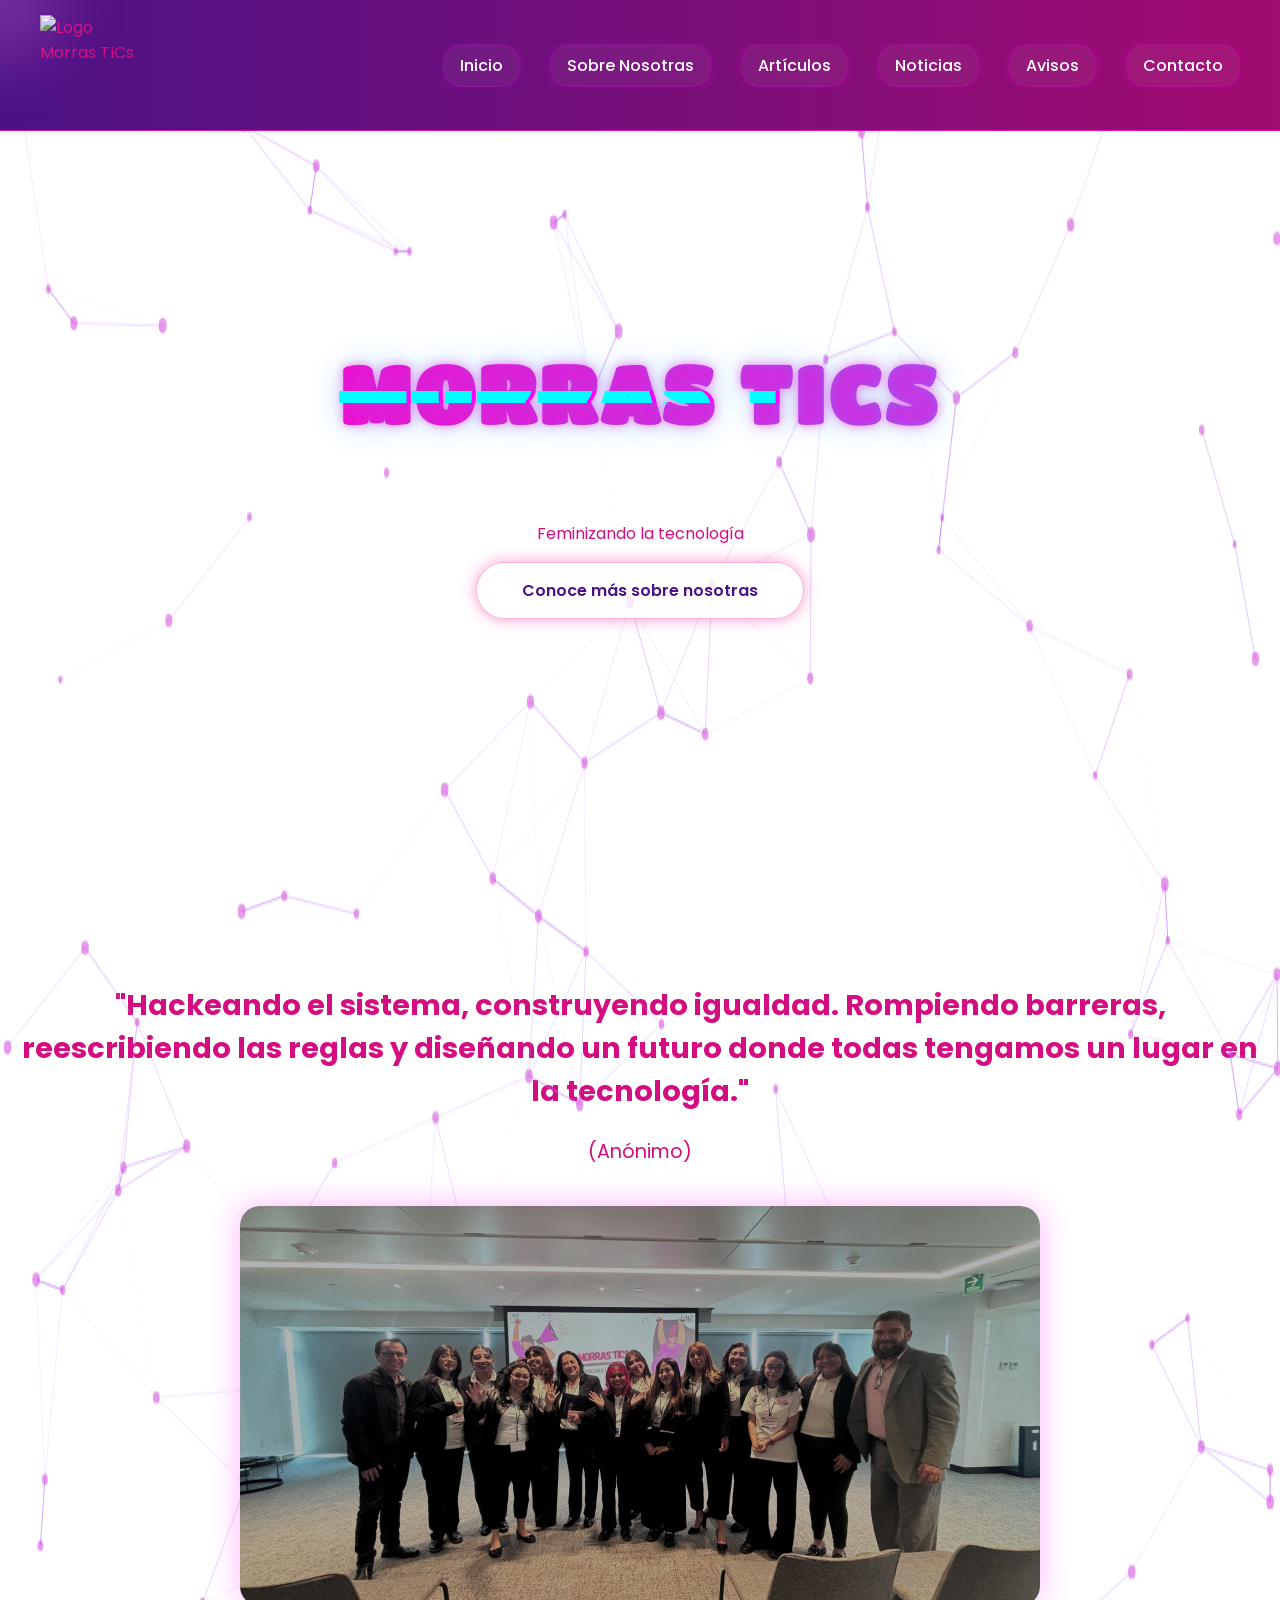
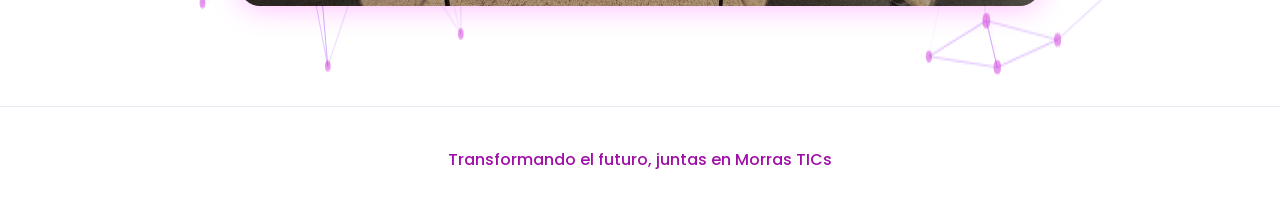
==== commit 06d6b066: "Modificaciones fotos" ====
--- a/index.html
+++ b/index.html
@@ -53,7 +53,7 @@
       
     </div>
     <div class="imagen-epica">
-      <img src="assets/img/modificacion.png" alt="Morras TICs">
+      <img src="assets/img/FOTO.jpeg" alt="Morras TICs">
       <div class="overlay"></div>
     </div>
   </section>
